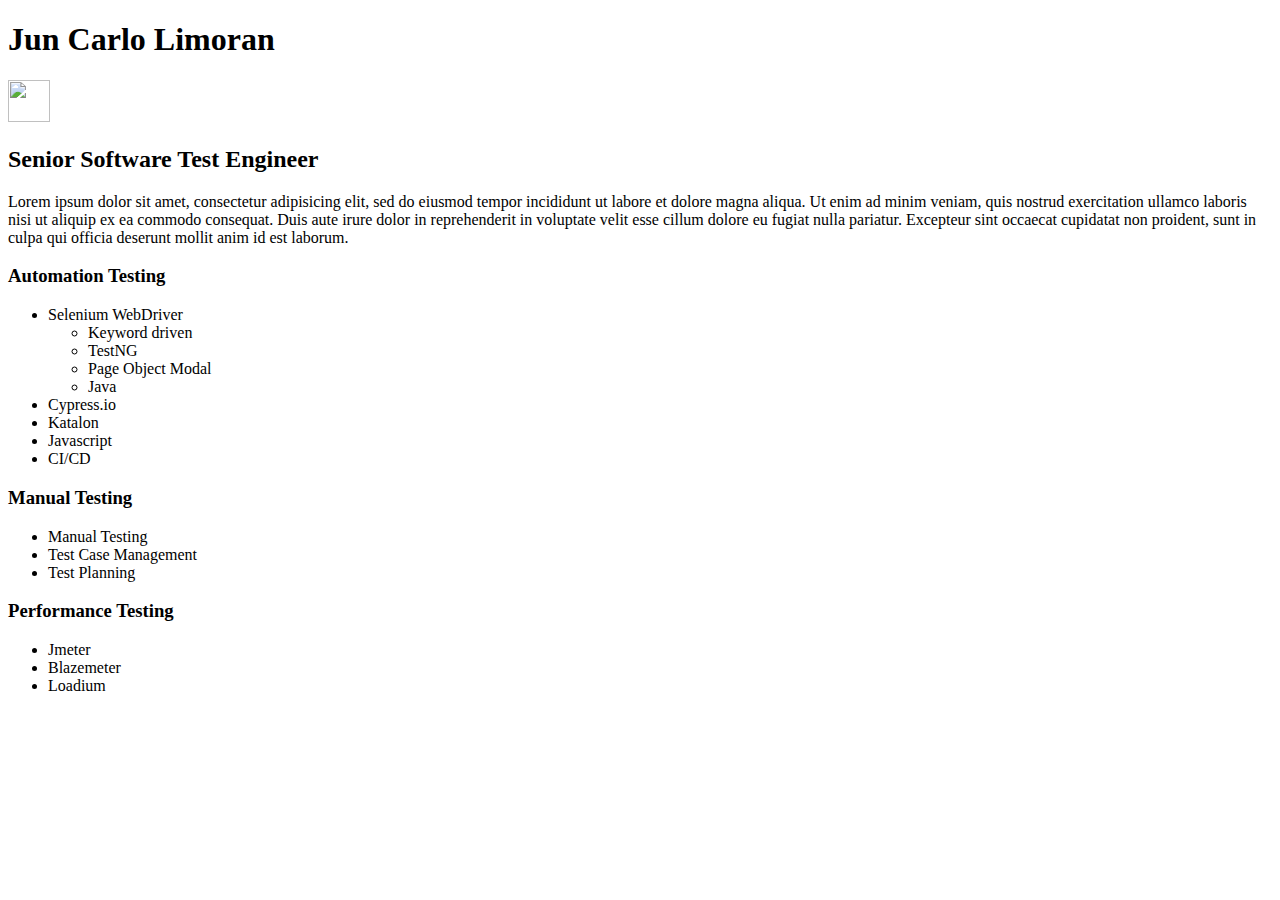
==== index.html @ 68477649 "test" ====
<!DOCTYPE html>
<html>
<head>
	<meta charset="utf-8">
	<meta name="viewport" content="width=device-width, initial-scale=1">
	<title></title>
</head>
<body>
	<h1>Jun Carlo Limoran</h1>
	<img src="https://github.com/jcarlolimoran/jun/blob/main/images/20230115_103148.jpg" width="42"	height="42">
	<h2>Senior Software Test Engineer</h2>
	<p>Lorem ipsum dolor sit amet, consectetur adipisicing elit, sed do eiusmod
	tempor incididunt ut labore et dolore magna aliqua. Ut enim ad minim veniam,
	quis nostrud exercitation ullamco laboris nisi ut aliquip ex ea commodo
	consequat. Duis aute irure dolor in reprehenderit in voluptate velit esse
	cillum dolore eu fugiat nulla pariatur. Excepteur sint occaecat cupidatat non
	proident, sunt in culpa qui officia deserunt mollit anim id est laborum.</p>
	<h3>Automation Testing</h3>
	<ul>
		<li>Selenium WebDriver</li>
			<ul> 
				<li>Keyword driven</li>
				<li>TestNG</li>
				<li>Page Object Modal</li>
				<li>Java</li>
			</ul>
		<li>Cypress.io</li>
		<li>Katalon</li>
		<li>Javascript</li>
		<li>CI/CD</li>

	</ul>
	<h3>Manual Testing</h3>
	<ul>
		<li>Manual Testing</li>
		<li>Test Case Management</li>
		<li>Test Planning</li>
	</ul>

	<h3>Performance Testing</h3>
	<ul>
		<li>Jmeter</li>
		<li>Blazemeter</li>
		<li>Loadium</li>

	</ul>

</body>
</html>
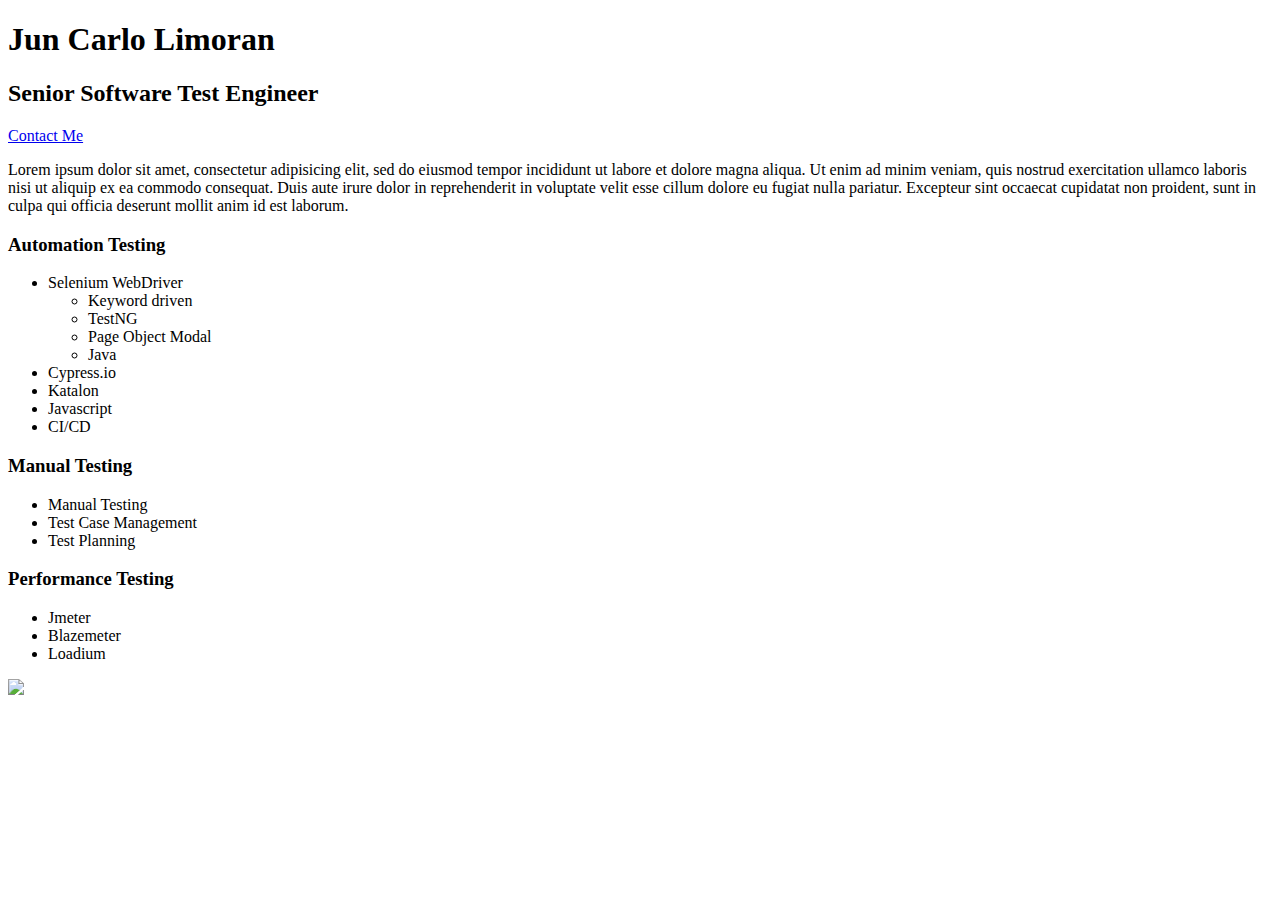
==== commit 0316ed2f: "test" ====
--- a/index.html
+++ b/index.html
@@ -3,12 +3,22 @@
 <head>
 	<meta charset="utf-8">
 	<meta name="viewport" content="width=device-width, initial-scale=1">
-	<title></title>
+	<style>
+		.img1 { 
+  			width: 10%; 
+  			height: 15%;
+			}
+	</style>
+	<title>Jun Carlo Limoran - Senior Software Test Engineer</title>
 </head>
 <body>
 	<h1>Jun Carlo Limoran</h1>
-	<img src="https://github.com/jcarlolimoran/jun/blob/main/images/20230115_103148.jpg" width="42"	height="42">
+
 	<h2>Senior Software Test Engineer</h2>
+	<a href="contact.html">
+		<p>Contact Me</p>
+	</a>	
+	
 	<p>Lorem ipsum dolor sit amet, consectetur adipisicing elit, sed do eiusmod
 	tempor incididunt ut labore et dolore magna aliqua. Ut enim ad minim veniam,
 	quis nostrud exercitation ullamco laboris nisi ut aliquip ex ea commodo
@@ -44,6 +54,9 @@
 		<li>Loadium</li>
 
 	</ul>
+	<footer>
+		<img src="https://jcarlolimoran.github.io/images/footer.png">
+	</footer>
 
 </body>
 </html>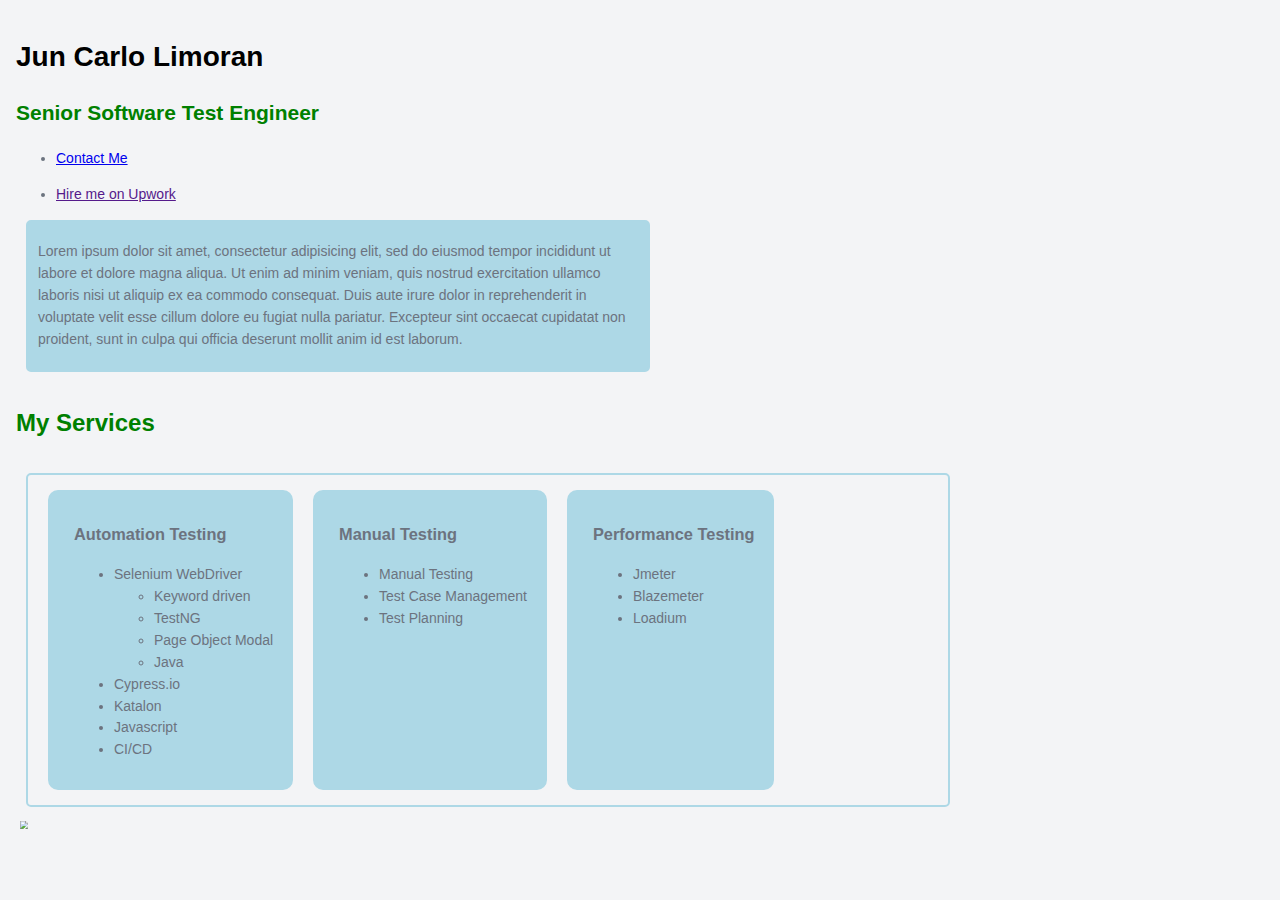
==== commit 53412595: "test" ====
--- a/index.html
+++ b/index.html
@@ -3,59 +3,103 @@
 <head>
 	<meta charset="utf-8">
 	<meta name="viewport" content="width=device-width, initial-scale=1">
-	<style>
-		.img1 { 
-  			width: 10%; 
-  			height: 15%;
-			}
-	</style>
+	
 	<title>Jun Carlo Limoran - Senior Software Test Engineer</title>
+	<link rel="stylesheet" type="text/css" href="style.css">
 </head>
 <body>
-	<h1>Jun Carlo Limoran</h1>
-
-	<h2>Senior Software Test Engineer</h2>
-	<a href="contact.html">
-		<p>Contact Me</p>
-	</a>	
+	<header>
+		<h1>Jun Carlo Limoran</h1>
+		<h2>Senior Software Test Engineer</h2>
+		<nav>
+			<ul>
+				<li><a href="contact.html">
+						<p>Contact Me</p>
+					</a>
+				</li>
+				<li> <a href=""> 
+						<p>Hire me on Upwork</p>
+				 	</a>
+				</li>
+			</ul>
+			
+	</nav>
+	</header>
 	
-	<p>Lorem ipsum dolor sit amet, consectetur adipisicing elit, sed do eiusmod
+	
+	<div class="main">
+		<div class="intro">
+			<p>Lorem ipsum dolor sit amet, consectetur adipisicing elit, sed do eiusmod
 	tempor incididunt ut labore et dolore magna aliqua. Ut enim ad minim veniam,
 	quis nostrud exercitation ullamco laboris nisi ut aliquip ex ea commodo
 	consequat. Duis aute irure dolor in reprehenderit in voluptate velit esse
 	cillum dolore eu fugiat nulla pariatur. Excepteur sint occaecat cupidatat non
 	proident, sunt in culpa qui officia deserunt mollit anim id est laborum.</p>
-	<h3>Automation Testing</h3>
-	<ul>
-		<li>Selenium WebDriver</li>
-			<ul> 
-				<li>Keyword driven</li>
-				<li>TestNG</li>
-				<li>Page Object Modal</li>
-				<li>Java</li>
+
+		</div>
+
+		<br>
+
+		<div class="servicestitle"> <strong> My Services </strong> </div><br>
+		
+		<div class="services">
+
+			
+
+				<div class="automation">
+				<h3>Automation Testing</h3>
+			<ul>
+				<li>Selenium WebDriver</li>
+					<ul> 
+						<li>Keyword driven</li>
+						<li>TestNG</li>
+						<li>Page Object Modal</li>
+						<li>Java</li>
+					</ul>
+				<li>Cypress.io</li>
+				<li>Katalon</li>
+				<li>Javascript</li>
+				<li>CI/CD</li>
+
 			</ul>
-		<li>Cypress.io</li>
-		<li>Katalon</li>
-		<li>Javascript</li>
-		<li>CI/CD</li>
 
-	</ul>
-	<h3>Manual Testing</h3>
-	<ul>
-		<li>Manual Testing</li>
-		<li>Test Case Management</li>
-		<li>Test Planning</li>
-	</ul>
+			</div>
 
-	<h3>Performance Testing</h3>
-	<ul>
-		<li>Jmeter</li>
-		<li>Blazemeter</li>
-		<li>Loadium</li>
+			<div class="manual">
+				<h3>Manual Testing</h3>
+				<ul>
+					<li>Manual Testing</li>
+					<li>Test Case Management</li>
+					<li>Test Planning</li>
+				</ul>
+			
+			</div>
 
-	</ul>
+			<div class="performance">
+				<h3>Performance Testing</h3>
+				<ul>
+					<li>Jmeter</li>
+					<li>Blazemeter</li>
+					<li>Loadium</li>
+
+				</ul>
+
+
+			</div>
+
+
+		 </div>
+		
+		
+
+	
+	
+
+	
+	</div>
+	
 	<footer>
-		<img src="https://jcarlolimoran.github.io/images/footer.png">
+		<img class="footerbanner" src="https://jcarlolimoran.github.io/images/footer.png">
 	</footer>
 
 </body>
--- a/style.css
+++ b/style.css
@@ -0,0 +1,82 @@
+h1 {
+	color: black;
+}
+
+h2{
+	color: green;
+}
+.footerbanner{
+	/*width: 20px;
+  	height: 20px;*/
+  	scale: 0.5;
+  	align-items: right;
+}
+
+.intro {
+	border-style: solid;
+	border: 2px solid lightblue;
+  	border-radius: 5px;
+  	font-family: sans-serif;
+  	font-size: 0.875rem;
+  	line-height: 1.57;
+  	font-weight: 400;
+  	margin: 0px;
+  	color: rgb(108, 115, 127);
+  	padding-top: 5px;
+  	padding-left: 10px;
+  	padding-right: 10px;
+  	padding-bottom: 5px;
+  	width: 600px;
+  	margin: 10px;
+  	background-color: lightblue;
+}
+
+.services {
+	display: flex;
+	border-style: solid;
+	border: 2px solid lightblue;
+  	border-radius: 5px;
+  	width: 900px;
+  	padding-top: 5px;
+  	padding-left: 10px;
+  	padding-right: 10px;
+  	padding-bottom: 5px;
+  	margin: 10px;
+  	align-items: stretch;
+  	background-color: rgb(243, 244, 246);
+
+}
+
+.services > div{
+	border-style: solid;
+	border: 10px solid lightblue;
+  	border-radius: 10px;
+  	padding-top: 5px;
+  	padding-left: 16px;
+  	padding-right: 10px;
+  	padding-bottom: 5px;
+  	align-items: center;
+  	background-color: lightblue;
+  	margin: 10px;
+}
+
+body {
+	font-family: sans-serif;
+  	font-size: 0.875rem;
+  	line-height: 1.57;
+  	font-weight: 400;
+  	margin: 0px;
+  	color: rgb(108, 115, 127);
+  	padding-top: 16px;
+  	padding-left: 16px;
+  	padding-right: 16px;
+  	padding-bottom: 16px;
+  	background-color: rgb(243, 244, 246);
+
+}
+
+.servicestitle {
+	font-size: 1.5rem;
+	color: green;
+
+}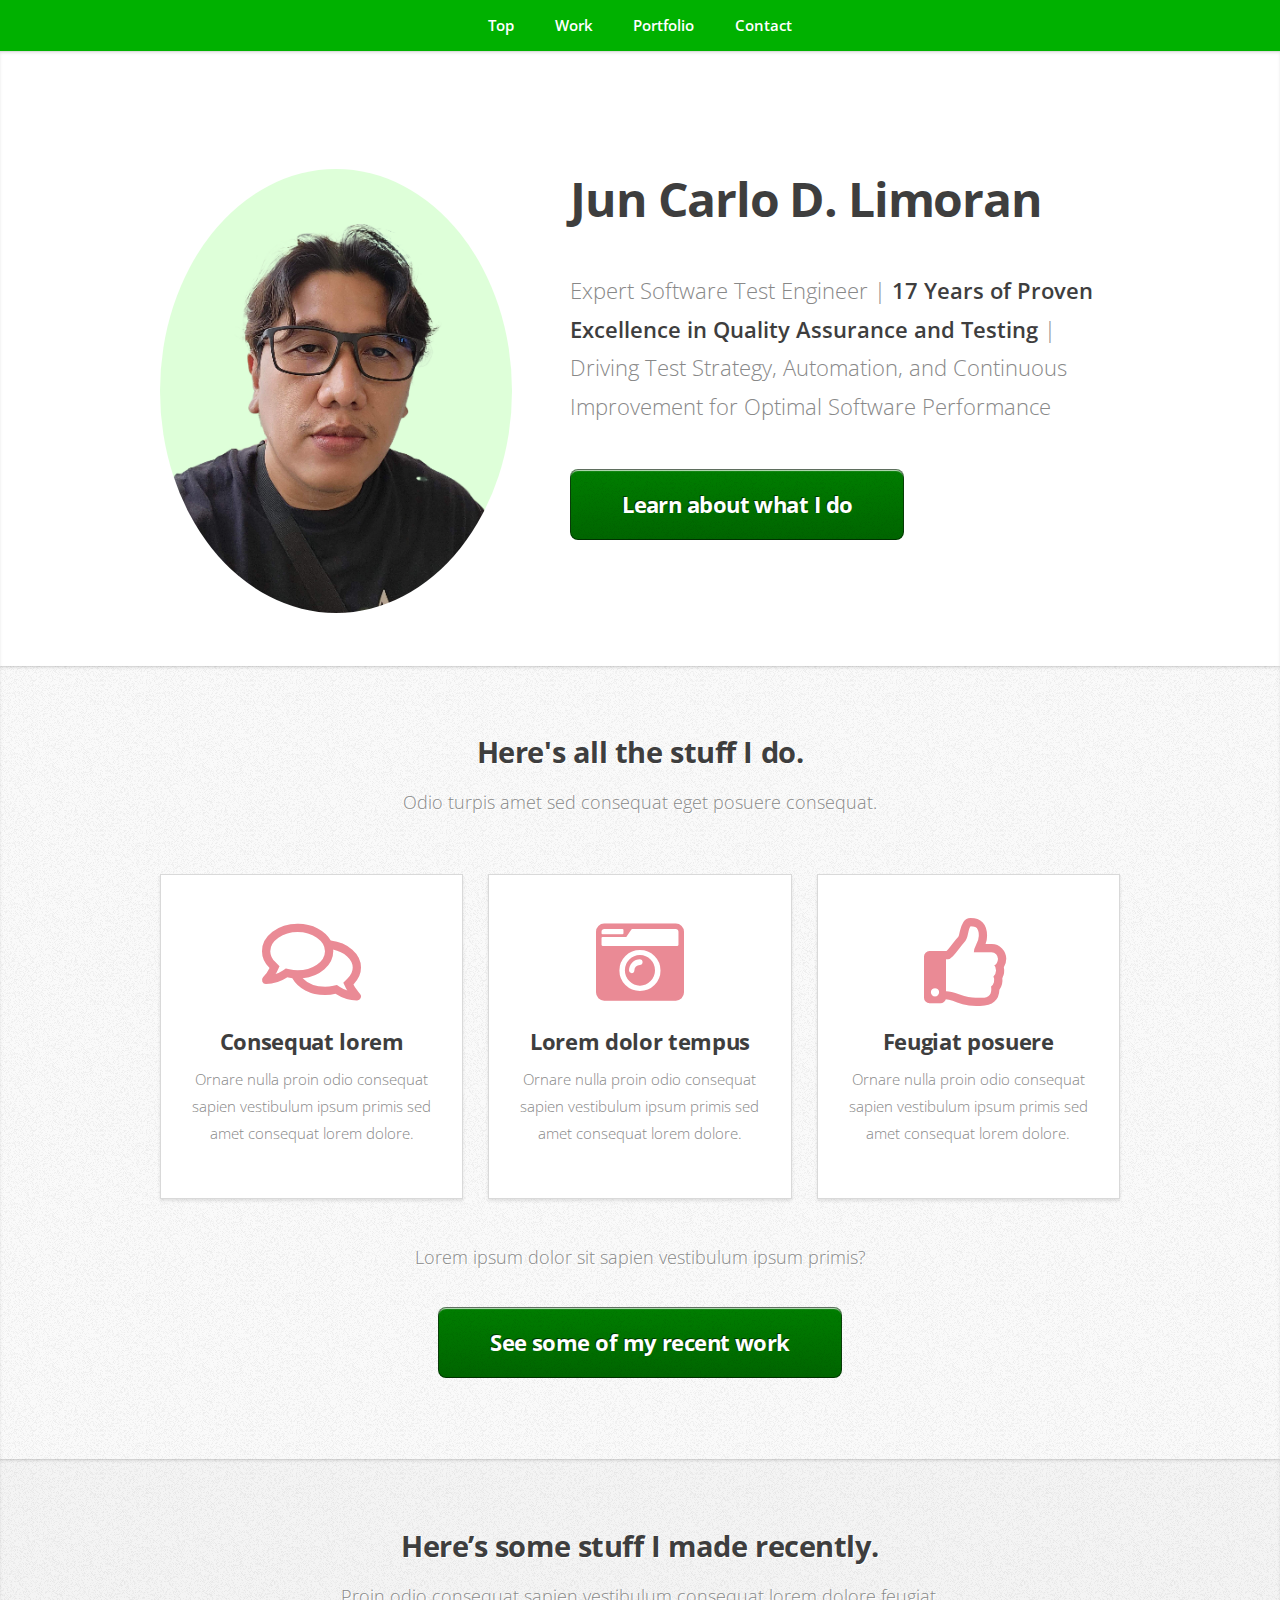
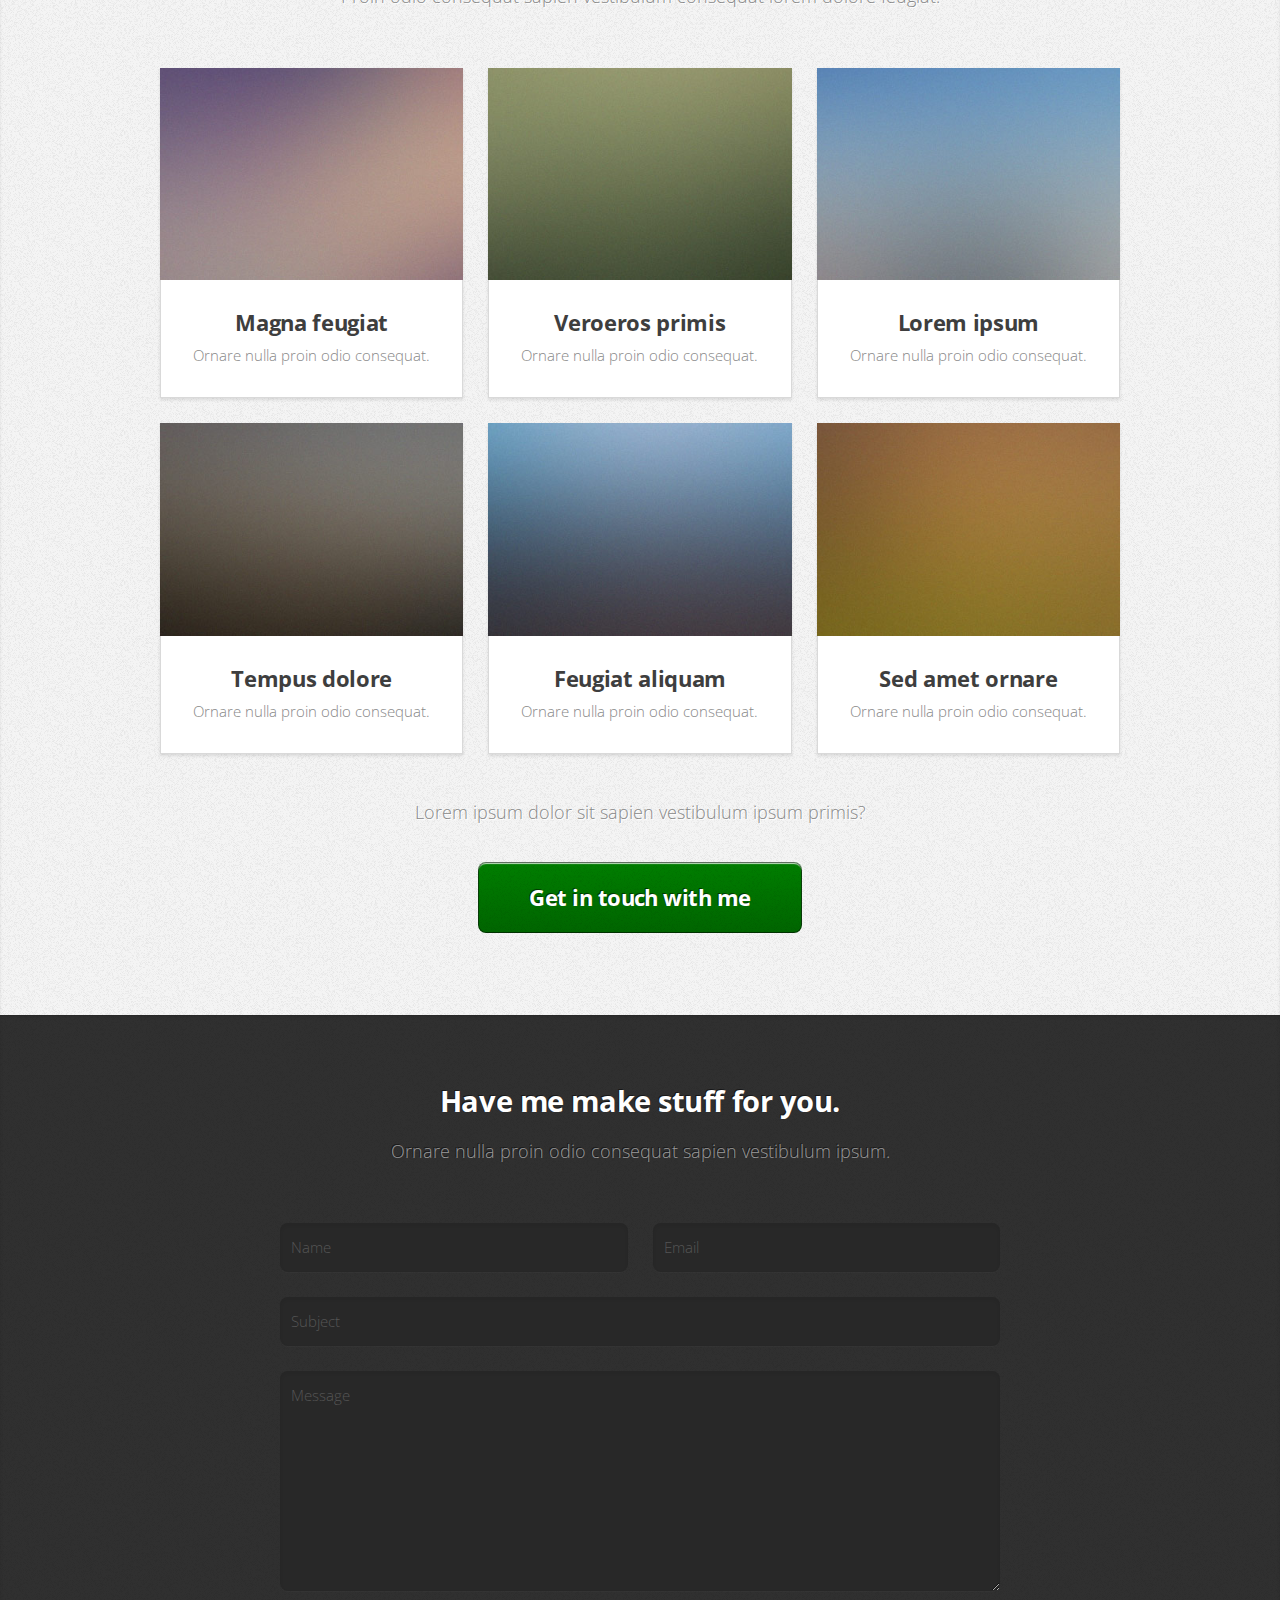
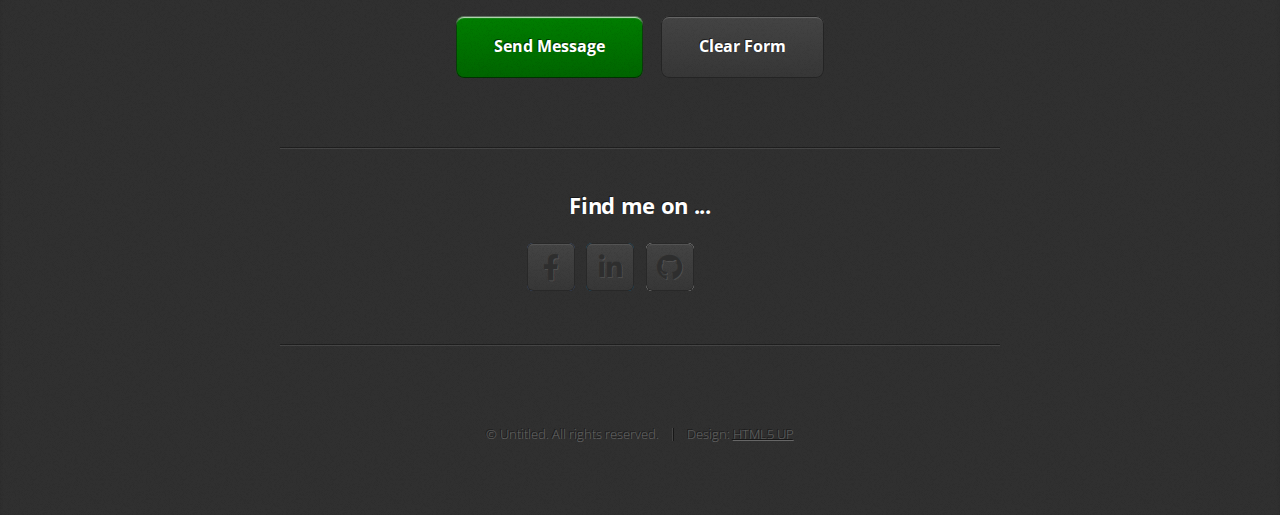
==== commit bbe1662f: "update" ====
--- a/index.html
+++ b/index.html
@@ -1,106 +1,211 @@
-<!DOCTYPE html>
-<html>
-<head>
-	<meta charset="utf-8">
-	<meta name="viewport" content="width=device-width, initial-scale=1">
-	
-	<title>Jun Carlo Limoran - Senior Software Test Engineer</title>
-	<link rel="stylesheet" type="text/css" href="style.css">
-</head>
-<body>
-	<header>
-		<h1>Jun Carlo Limoran</h1>
-		<h2>Senior Software Test Engineer</h2>
-		<nav>
-			<ul>
-				<li><a href="contact.html">
-						<p>Contact Me</p>
-					</a>
-				</li>
-				<li> <a href=""> 
-						<p>Hire me on Upwork</p>
-				 	</a>
-				</li>
-			</ul>
-			
-	</nav>
-	</header>
-	
-	
-	<div class="main">
-		<div class="intro">
-			<p>Lorem ipsum dolor sit amet, consectetur adipisicing elit, sed do eiusmod
-	tempor incididunt ut labore et dolore magna aliqua. Ut enim ad minim veniam,
-	quis nostrud exercitation ullamco laboris nisi ut aliquip ex ea commodo
-	consequat. Duis aute irure dolor in reprehenderit in voluptate velit esse
-	cillum dolore eu fugiat nulla pariatur. Excepteur sint occaecat cupidatat non
-	proident, sunt in culpa qui officia deserunt mollit anim id est laborum.</p>
-
-		</div>
-
-		<br>
-
-		<div class="servicestitle"> <strong> My Services </strong> </div><br>
-		
-		<div class="services">
-
-			
-
-				<div class="automation">
-				<h3>Automation Testing</h3>
-			<ul>
-				<li>Selenium WebDriver</li>
-					<ul> 
-						<li>Keyword driven</li>
-						<li>TestNG</li>
-						<li>Page Object Modal</li>
-						<li>Java</li>
-					</ul>
-				<li>Cypress.io</li>
-				<li>Katalon</li>
-				<li>Javascript</li>
-				<li>CI/CD</li>
-
-			</ul>
-
-			</div>
-
-			<div class="manual">
-				<h3>Manual Testing</h3>
-				<ul>
-					<li>Manual Testing</li>
-					<li>Test Case Management</li>
-					<li>Test Planning</li>
-				</ul>
-			
-			</div>
-
-			<div class="performance">
-				<h3>Performance Testing</h3>
-				<ul>
-					<li>Jmeter</li>
-					<li>Blazemeter</li>
-					<li>Loadium</li>
-
-				</ul>
-
-
-			</div>
-
-
-		 </div>
-		
-		
-
-	
-	
-
-	
-	</div>
-	
-	<footer>
-		<img class="footerbanner" src="https://jcarlolimoran.github.io/images/footer.png">
-	</footer>
-
-</body>
+<!DOCTYPE HTML>
+<!--
+	Miniport by HTML5 UP
+	html5up.net | @ajlkn
+	Free for personal and commercial use under the CCA 3.0 license (html5up.net/license)
+-->
+<html>
+	<head>
+		<title>Miniport by HTML5 UP</title>
+		<meta charset="utf-8" />
+		<meta name="viewport" content="width=device-width, initial-scale=1, user-scalable=no" />
+		<link rel="stylesheet" href="assets/css/main.css" />
+	</head>
+	<body class="is-preload">
+
+		<!-- Nav -->
+			<nav id="nav">
+				<ul class="container">
+					<li><a href="#top">Top</a></li>
+					<li><a href="#work">Work</a></li>
+					<li><a href="#portfolio">Portfolio</a></li>
+					<li><a href="#contact">Contact</a></li>
+				</ul>
+			</nav>
+
+		<!-- Home -->
+			<article id="top" class="wrapper style1">
+				<div class="container">
+					<div class="row">
+						<div class="col-4 col-5-large col-12-medium">
+							<span class="image fit"><img src="images/pic00.jpg" alt="" /></span>
+						</div>
+						<div class="col-8 col-7-large col-12-medium">
+							<header>
+								<h1><strong>Jun Carlo D. Limoran </strong></h1>
+							</header>
+							<p>Expert Software Test Engineer | <strong>17 Years of Proven Excellence in Quality Assurance and Testing</strong> | Driving Test Strategy, Automation, and Continuous Improvement for Optimal Software Performance</p>
+							<a href="#work" class="button large scrolly">Learn about what I do</a>
+						</div>
+					</div>
+				</div>
+			</article>
+
+		<!-- Work -->
+			<article id="work" class="wrapper style2">
+				<div class="container">
+					<header>
+						<h2>Here's all the stuff I do.</h2>
+						<p>Odio turpis amet sed consequat eget posuere consequat.</p>
+					</header>
+					<div class="row aln-center">
+						<div class="col-4 col-6-medium col-12-small">
+							<section class="box style1">
+								<span class="icon featured fa-comments"></span>
+								<h3>Consequat lorem</h3>
+								<p>Ornare nulla proin odio consequat sapien vestibulum ipsum primis sed amet consequat lorem dolore.</p>
+							</section>
+						</div>
+						<div class="col-4 col-6-medium col-12-small">
+							<section class="box style1">
+								<span class="icon solid featured fa-camera-retro"></span>
+								<h3>Lorem dolor tempus</h3>
+								<p>Ornare nulla proin odio consequat sapien vestibulum ipsum primis sed amet consequat lorem dolore.</p>
+							</section>
+						</div>
+						<div class="col-4 col-6-medium col-12-small">
+							<section class="box style1">
+								<span class="icon featured fa-thumbs-up"></span>
+								<h3>Feugiat posuere</h3>
+								<p>Ornare nulla proin odio consequat sapien vestibulum ipsum primis sed amet consequat lorem dolore.</p>
+							</section>
+						</div>
+					</div>
+					<footer>
+						<p>Lorem ipsum dolor sit sapien vestibulum ipsum primis?</p>
+						<a href="#portfolio" class="button large scrolly">See some of my recent work</a>
+					</footer>
+				</div>
+			</article>
+
+		<!-- Portfolio -->
+			<article id="portfolio" class="wrapper style3">
+				<div class="container">
+					<header>
+						<h2>Here’s some stuff I made recently.</h2>
+						<p>Proin odio consequat  sapien vestibulum consequat lorem dolore feugiat.</p>
+					</header>
+					<div class="row">
+						<div class="col-4 col-6-medium col-12-small">
+							<article class="box style2">
+								<a href="#" class="image featured"><img src="images/pic01.jpg" alt="" /></a>
+								<h3><a href="#">Magna feugiat</a></h3>
+								<p>Ornare nulla proin odio consequat.</p>
+							</article>
+						</div>
+						<div class="col-4 col-6-medium col-12-small">
+							<article class="box style2">
+								<a href="#" class="image featured"><img src="images/pic02.jpg" alt="" /></a>
+								<h3><a href="#">Veroeros primis</a></h3>
+								<p>Ornare nulla proin odio consequat.</p>
+							</article>
+						</div>
+						<div class="col-4 col-6-medium col-12-small">
+							<article class="box style2">
+								<a href="#" class="image featured"><img src="images/pic03.jpg" alt="" /></a>
+								<h3><a href="#">Lorem ipsum</a></h3>
+								<p>Ornare nulla proin odio consequat.</p>
+							</article>
+						</div>
+						<div class="col-4 col-6-medium col-12-small">
+							<article class="box style2">
+								<a href="#" class="image featured"><img src="images/pic04.jpg" alt="" /></a>
+								<h3><a href="#">Tempus dolore</a></h3>
+								<p>Ornare nulla proin odio consequat.</p>
+							</article>
+						</div>
+						<div class="col-4 col-6-medium col-12-small">
+							<article class="box style2">
+								<a href="#" class="image featured"><img src="images/pic05.jpg" alt="" /></a>
+								<h3><a href="#">Feugiat aliquam</a></h3>
+								<p>Ornare nulla proin odio consequat.</p>
+							</article>
+						</div>
+						<div class="col-4 col-6-medium col-12-small">
+							<article class="box style2">
+								<a href="#" class="image featured"><img src="images/pic06.jpg" alt="" /></a>
+								<h3><a href="#">Sed amet ornare</a></h3>
+								<p>Ornare nulla proin odio consequat.</p>
+							</article>
+						</div>
+					</div>
+					<footer>
+						<p>Lorem ipsum dolor sit sapien vestibulum ipsum primis?</p>
+						<a href="#contact" class="button large scrolly">Get in touch with me</a>
+					</footer>
+				</div>
+			</article>
+
+		<!-- Contact -->
+			<article id="contact" class="wrapper style4">
+				<div class="container medium">
+					<header>
+						<h2>Have me make stuff for you.</h2>
+						<p>Ornare nulla proin odio consequat sapien vestibulum ipsum.</p>
+					</header>
+					<div class="row">
+						<div class="col-12">
+							<form method="post" action="#">
+								<div class="row">
+									<div class="col-6 col-12-small">
+										<input type="text" name="name" id="name" placeholder="Name" />
+									</div>
+									<div class="col-6 col-12-small">
+										<input type="text" name="email" id="email" placeholder="Email" />
+									</div>
+									<div class="col-12">
+										<input type="text" name="subject" id="subject" placeholder="Subject" />
+									</div>
+									<div class="col-12">
+										<textarea name="message" id="message" placeholder="Message"></textarea>
+									</div>
+									<div class="col-12">
+										<ul class="actions">
+											<li><input type="submit" value="Send Message" /></li>
+											<li><input type="reset" value="Clear Form" class="alt" /></li>
+										</ul>
+									</div>
+								</div>
+							</form>
+						</div>
+						<div class="col-12">
+							<hr />
+							<h3>Find me on ...</h3>
+							<ul class="social">
+								<li><a href="#" class="icon brands fa-facebook-f"><span class="label">Facebook</span></a></li>
+								<li><a href="#" class="icon brands fa-linkedin-in"><span class="label">LinkedIn</span></a></li>
+								<li><a href="#" class="icon brands fa-github"><span class="label">Github</span></a></li>
+								<li><a href="#" class="icon brands fa-upwork"><span class="label">Upwork</span></a></li>
+								<!--
+								<li><a href="#" class="icon solid fa-rss"><span>RSS</span></a></li>
+								<li><a href="#" class="icon brands fa-instagram"><span>Instagram</span></a></li>
+								<li><a href="#" class="icon brands fa-foursquare"><span>Foursquare</span></a></li>
+								<li><a href="#" class="icon brands fa-skype"><span>Skype</span></a></li>
+								<li><a href="#" class="icon brands fa-soundcloud"><span>Soundcloud</span></a></li>
+								<li><a href="#" class="icon brands fa-youtube"><span>YouTube</span></a></li>
+								<li><a href="#" class="icon brands fa-blogger"><span>Blogger</span></a></li>
+								<li><a href="#" class="icon brands fa-flickr"><span>Flickr</span></a></li>
+								<li><a href="#" class="icon brands fa-vimeo"><span>Vimeo</span></a></li>
+								-->
+							</ul>
+							<hr />
+						</div>
+					</div>
+					<footer>
+						<ul id="copyright">
+							<li>&copy; Untitled. All rights reserved.</li><li>Design: <a href="http://html5up.net">HTML5 UP</a></li>
+						</ul>
+					</footer>
+				</div>
+			</article>
+
+		<!-- Scripts -->
+			<script src="assets/js/jquery.min.js"></script>
+			<script src="assets/js/jquery.scrolly.min.js"></script>
+			<script src="assets/js/browser.min.js"></script>
+			<script src="assets/js/breakpoints.min.js"></script>
+			<script src="assets/js/util.js"></script>
+			<script src="assets/js/main.js"></script>
+
+	</body>
 </html>--- a/assets/css/main.css
+++ b/assets/css/main.css
@@ -0,0 +1,2445 @@
+@import url("https://fonts.googleapis.com/css?family=Open+Sans:300,300italic,600,600italic,700");
+@import url("fontawesome-all.min.css");
+
+/*
+	Miniport by HTML5 UP
+	html5up.net | @ajlkn
+	Free for personal and commercial use under the CCA 3.0 license (html5up.net/license)
+*/
+
+html, body, div, span, applet, object,
+iframe, h1, h2, h3, h4, h5, h6, p, blockquote,
+pre, a, abbr, acronym, address, big, cite,
+code, del, dfn, em, img, ins, kbd, q, s, samp,
+small, strike, strong, sub, sup, tt, var, b,
+u, i, center, dl, dt, dd, ol, ul, li, fieldset,
+form, label, legend, table, caption, tbody,
+tfoot, thead, tr, th, td, article, aside,
+canvas, details, embed, figure, figcaption,
+footer, header, hgroup, menu, nav, output, ruby,
+section, summary, time, mark, audio, video {
+	margin: 0;
+	padding: 0;
+	border: 0;
+	font-size: 100%;
+	font: inherit;
+	vertical-align: baseline;}
+
+article, aside, details, figcaption, figure,
+footer, header, hgroup, menu, nav, section {
+	display: block;}
+
+body {
+	line-height: 1;
+}
+
+ol, ul {
+	list-style: none;
+}
+
+blockquote, q {
+	quotes: none;
+}
+
+	blockquote:before, blockquote:after, q:before, q:after {
+		content: '';
+		content: none;
+	}
+
+table {
+	border-collapse: collapse;
+	border-spacing: 0;
+}
+
+body {
+	-webkit-text-size-adjust: none;
+}
+
+mark {
+	background-color: transparent;
+	color: inherit;
+}
+
+input::-moz-focus-inner {
+	border: 0;
+	padding: 0;
+}
+
+input, select, textarea {
+	-moz-appearance: none;
+	-webkit-appearance: none;
+	-ms-appearance: none;
+	appearance: none;
+}
+
+/* Basic */
+
+	html {
+		box-sizing: border-box;
+	}
+
+	*, *:before, *:after {
+		box-sizing: inherit;
+	}
+
+	body {
+		padding-top: 3.5em;
+	}
+
+		body.is-preload *, body.is-preload *:before, body.is-preload *:after {
+			-moz-animation: none !important;
+			-webkit-animation: none !important;
+			-ms-animation: none !important;
+			animation: none !important;
+			-moz-transition: none !important;
+			-webkit-transition: none !important;
+			-ms-transition: none !important;
+			transition: none !important;
+		}
+
+	body, input, textarea, select {
+		font-family: 'Open Sans', sans-serif;
+		line-height: 1.85em;
+		color: #888;
+		font-weight: 300;
+		font-size: 13pt;
+	}
+
+	a {
+		-moz-transition: color .2s ease-in-out;
+		-webkit-transition: color .2s ease-in-out;
+		-ms-transition: color .2s ease-in-out;
+		transition: color .2s ease-in-out;
+		color: #43B3E0;
+		text-decoration: underline;
+	}
+
+		a:hover {
+			color: #43bff0 !important;
+		}
+
+		a img {
+			border: 0;
+		}
+
+	b, strong {
+		font-weight: 600;
+		color: #3e3e3e;
+	}
+
+	i, em {
+		font-style: italic;
+	}
+
+	sub {
+		position: relative;
+		top: 0.5em;
+		font-size: 0.8em;
+	}
+
+	sup {
+		position: relative;
+		top: -0.5em;
+		font-size: 0.8em;
+	}
+
+	blockquote {
+		border-left: solid 0.75em #eee;
+		padding: 1em 0 1em 1.5em;
+		font-style: italic;
+	}
+
+	h1, h2, h3, h4, h5, h6 {
+		color: #3e3e3e;
+		margin: 0 0 0.75em 0;
+	}
+
+	h1 a, h2 a, h3 a, h4 a, h5 a, h6 a {
+		text-decoration: none;
+		color: inherit;
+	}
+
+	h2, h3, h4, h5, h6 {
+		font-weight: 700;
+	}
+
+	h1 {
+		font-size: 3.25em;
+		letter-spacing: -0.025em;
+		font-weight: 300;
+	}
+
+		h1 strong {
+			font-weight: 700;
+		}
+
+	h2 {
+		font-size: 2em;
+		letter-spacing: -0.015em;
+	}
+
+	h3 {
+		font-size: 1.5em;
+		letter-spacing: -0.015em;
+	}
+
+	em, i {
+		font-style: italic;
+	}
+
+	br.clear {
+		clear: both;
+	}
+
+	hr {
+		border: 0;
+		border-top: solid 1px #444;
+		border-top-color: rgba(0, 0, 0, 0.35);
+		box-shadow: 0px 1px 0px 0px rgba(255, 255, 255, 0.1);
+		height: 1px;
+		margin: 3em 0;
+	}
+
+	p, ul, ol, dl, table {
+		margin-bottom: 2em;
+	}
+
+	header {
+		margin: 0 0 3em 0;
+	}
+
+		header > p {
+			font-size: 1.25em;
+			margin: 0;
+		}
+
+	footer {
+		margin: 3em 0 0 0;
+	}
+
+		footer > p {
+			font-size: 1.25em;
+		}
+
+/* Container */
+
+	.container {
+		margin: 0 auto;
+		max-width: calc(100% - 50px);
+		width: 1200px;
+	}
+
+		.container.medium {
+			width: 900px;
+		}
+
+		@media screen and (max-width: 1680px) {
+
+			.container {
+				width: 1200px;
+			}
+
+				.container.medium {
+					width: 900px;
+				}
+
+		}
+
+		@media screen and (max-width: 1280px) {
+
+			.container {
+				width: 960px;
+			}
+
+				.container.medium {
+					width: 720px;
+				}
+
+		}
+
+		@media screen and (max-width: 980px) {
+
+			.container {
+				width: 100%;
+			}
+
+				.container.medium {
+					width: 75%;
+				}
+
+		}
+
+		@media screen and (max-width: 736px) {
+
+			.container {
+				width: 100%;
+				max-width: calc(100% - 30px);
+			}
+
+				.container.medium {
+					width: 100%;
+				}
+
+		}
+
+/* Row */
+
+	.row {
+		display: flex;
+		flex-wrap: wrap;
+		box-sizing: border-box;
+		align-items: stretch;
+	}
+
+		.row > * {
+			box-sizing: border-box;
+		}
+
+		.row.gtr-uniform > * > :last-child {
+			margin-bottom: 0;
+		}
+
+		.row.aln-left {
+			justify-content: flex-start;
+		}
+
+		.row.aln-center {
+			justify-content: center;
+		}
+
+		.row.aln-right {
+			justify-content: flex-end;
+		}
+
+		.row.aln-top {
+			align-items: flex-start;
+		}
+
+		.row.aln-middle {
+			align-items: center;
+		}
+
+		.row.aln-bottom {
+			align-items: flex-end;
+		}
+
+		.row > .imp {
+			order: -1;
+		}
+
+		.row > .col-1 {
+			width: 8.33333%;
+		}
+
+		.row > .off-1 {
+			margin-left: 8.33333%;
+		}
+
+		.row > .col-2 {
+			width: 16.66667%;
+		}
+
+		.row > .off-2 {
+			margin-left: 16.66667%;
+		}
+
+		.row > .col-3 {
+			width: 25%;
+		}
+
+		.row > .off-3 {
+			margin-left: 25%;
+		}
+
+		.row > .col-4 {
+			width: 33.33333%;
+		}
+
+		.row > .off-4 {
+			margin-left: 33.33333%;
+		}
+
+		.row > .col-5 {
+			width: 41.66667%;
+		}
+
+		.row > .off-5 {
+			margin-left: 41.66667%;
+		}
+
+		.row > .col-6 {
+			width: 50%;
+		}
+
+		.row > .off-6 {
+			margin-left: 50%;
+		}
+
+		.row > .col-7 {
+			width: 58.33333%;
+		}
+
+		.row > .off-7 {
+			margin-left: 58.33333%;
+		}
+
+		.row > .col-8 {
+			width: 66.66667%;
+		}
+
+		.row > .off-8 {
+			margin-left: 66.66667%;
+		}
+
+		.row > .col-9 {
+			width: 75%;
+		}
+
+		.row > .off-9 {
+			margin-left: 75%;
+		}
+
+		.row > .col-10 {
+			width: 83.33333%;
+		}
+
+		.row > .off-10 {
+			margin-left: 83.33333%;
+		}
+
+		.row > .col-11 {
+			width: 91.66667%;
+		}
+
+		.row > .off-11 {
+			margin-left: 91.66667%;
+		}
+
+		.row > .col-12 {
+			width: 100%;
+		}
+
+		.row > .off-12 {
+			margin-left: 100%;
+		}
+
+		.row.gtr-0 {
+			margin-top: 0px;
+			margin-left: 0px;
+		}
+
+			.row.gtr-0 > * {
+				padding: 0px 0 0 0px;
+			}
+
+			.row.gtr-0.gtr-uniform {
+				margin-top: 0px;
+			}
+
+				.row.gtr-0.gtr-uniform > * {
+					padding-top: 0px;
+				}
+
+		.row.gtr-25 {
+			margin-top: -6.25px;
+			margin-left: -6.25px;
+		}
+
+			.row.gtr-25 > * {
+				padding: 6.25px 0 0 6.25px;
+			}
+
+			.row.gtr-25.gtr-uniform {
+				margin-top: -6.25px;
+			}
+
+				.row.gtr-25.gtr-uniform > * {
+					padding-top: 6.25px;
+				}
+
+		.row.gtr-50 {
+			margin-top: -12.5px;
+			margin-left: -12.5px;
+		}
+
+			.row.gtr-50 > * {
+				padding: 12.5px 0 0 12.5px;
+			}
+
+			.row.gtr-50.gtr-uniform {
+				margin-top: -12.5px;
+			}
+
+				.row.gtr-50.gtr-uniform > * {
+					padding-top: 12.5px;
+				}
+
+		.row {
+			margin-top: -25px;
+			margin-left: -25px;
+		}
+
+			.row > * {
+				padding: 25px 0 0 25px;
+			}
+
+			.row.gtr-uniform {
+				margin-top: -25px;
+			}
+
+				.row.gtr-uniform > * {
+					padding-top: 25px;
+				}
+
+		.row.gtr-150 {
+			margin-top: -37.5px;
+			margin-left: -37.5px;
+		}
+
+			.row.gtr-150 > * {
+				padding: 37.5px 0 0 37.5px;
+			}
+
+			.row.gtr-150.gtr-uniform {
+				margin-top: -37.5px;
+			}
+
+				.row.gtr-150.gtr-uniform > * {
+					padding-top: 37.5px;
+				}
+
+		.row.gtr-200 {
+			margin-top: -50px;
+			margin-left: -50px;
+		}
+
+			.row.gtr-200 > * {
+				padding: 50px 0 0 50px;
+			}
+
+			.row.gtr-200.gtr-uniform {
+				margin-top: -50px;
+			}
+
+				.row.gtr-200.gtr-uniform > * {
+					padding-top: 50px;
+				}
+
+		@media screen and (max-width: 1680px) {
+
+			.row {
+				display: flex;
+				flex-wrap: wrap;
+				box-sizing: border-box;
+				align-items: stretch;
+			}
+
+				.row > * {
+					box-sizing: border-box;
+				}
+
+				.row.gtr-uniform > * > :last-child {
+					margin-bottom: 0;
+				}
+
+				.row.aln-left {
+					justify-content: flex-start;
+				}
+
+				.row.aln-center {
+					justify-content: center;
+				}
+
+				.row.aln-right {
+					justify-content: flex-end;
+				}
+
+				.row.aln-top {
+					align-items: flex-start;
+				}
+
+				.row.aln-middle {
+					align-items: center;
+				}
+
+				.row.aln-bottom {
+					align-items: flex-end;
+				}
+
+				.row > .imp-xlarge {
+					order: -1;
+				}
+
+				.row > .col-1-xlarge {
+					width: 8.33333%;
+				}
+
+				.row > .off-1-xlarge {
+					margin-left: 8.33333%;
+				}
+
+				.row > .col-2-xlarge {
+					width: 16.66667%;
+				}
+
+				.row > .off-2-xlarge {
+					margin-left: 16.66667%;
+				}
+
+				.row > .col-3-xlarge {
+					width: 25%;
+				}
+
+				.row > .off-3-xlarge {
+					margin-left: 25%;
+				}
+
+				.row > .col-4-xlarge {
+					width: 33.33333%;
+				}
+
+				.row > .off-4-xlarge {
+					margin-left: 33.33333%;
+				}
+
+				.row > .col-5-xlarge {
+					width: 41.66667%;
+				}
+
+				.row > .off-5-xlarge {
+					margin-left: 41.66667%;
+				}
+
+				.row > .col-6-xlarge {
+					width: 50%;
+				}
+
+				.row > .off-6-xlarge {
+					margin-left: 50%;
+				}
+
+				.row > .col-7-xlarge {
+					width: 58.33333%;
+				}
+
+				.row > .off-7-xlarge {
+					margin-left: 58.33333%;
+				}
+
+				.row > .col-8-xlarge {
+					width: 66.66667%;
+				}
+
+				.row > .off-8-xlarge {
+					margin-left: 66.66667%;
+				}
+
+				.row > .col-9-xlarge {
+					width: 75%;
+				}
+
+				.row > .off-9-xlarge {
+					margin-left: 75%;
+				}
+
+				.row > .col-10-xlarge {
+					width: 83.33333%;
+				}
+
+				.row > .off-10-xlarge {
+					margin-left: 83.33333%;
+				}
+
+				.row > .col-11-xlarge {
+					width: 91.66667%;
+				}
+
+				.row > .off-11-xlarge {
+					margin-left: 91.66667%;
+				}
+
+				.row > .col-12-xlarge {
+					width: 100%;
+				}
+
+				.row > .off-12-xlarge {
+					margin-left: 100%;
+				}
+
+				.row.gtr-0 {
+					margin-top: 0px;
+					margin-left: 0px;
+				}
+
+					.row.gtr-0 > * {
+						padding: 0px 0 0 0px;
+					}
+
+					.row.gtr-0.gtr-uniform {
+						margin-top: 0px;
+					}
+
+						.row.gtr-0.gtr-uniform > * {
+							padding-top: 0px;
+						}
+
+				.row.gtr-25 {
+					margin-top: -6.25px;
+					margin-left: -6.25px;
+				}
+
+					.row.gtr-25 > * {
+						padding: 6.25px 0 0 6.25px;
+					}
+
+					.row.gtr-25.gtr-uniform {
+						margin-top: -6.25px;
+					}
+
+						.row.gtr-25.gtr-uniform > * {
+							padding-top: 6.25px;
+						}
+
+				.row.gtr-50 {
+					margin-top: -12.5px;
+					margin-left: -12.5px;
+				}
+
+					.row.gtr-50 > * {
+						padding: 12.5px 0 0 12.5px;
+					}
+
+					.row.gtr-50.gtr-uniform {
+						margin-top: -12.5px;
+					}
+
+						.row.gtr-50.gtr-uniform > * {
+							padding-top: 12.5px;
+						}
+
+				.row {
+					margin-top: -25px;
+					margin-left: -25px;
+				}
+
+					.row > * {
+						padding: 25px 0 0 25px;
+					}
+
+					.row.gtr-uniform {
+						margin-top: -25px;
+					}
+
+						.row.gtr-uniform > * {
+							padding-top: 25px;
+						}
+
+				.row.gtr-150 {
+					margin-top: -37.5px;
+					margin-left: -37.5px;
+				}
+
+					.row.gtr-150 > * {
+						padding: 37.5px 0 0 37.5px;
+					}
+
+					.row.gtr-150.gtr-uniform {
+						margin-top: -37.5px;
+					}
+
+						.row.gtr-150.gtr-uniform > * {
+							padding-top: 37.5px;
+						}
+
+				.row.gtr-200 {
+					margin-top: -50px;
+					margin-left: -50px;
+				}
+
+					.row.gtr-200 > * {
+						padding: 50px 0 0 50px;
+					}
+
+					.row.gtr-200.gtr-uniform {
+						margin-top: -50px;
+					}
+
+						.row.gtr-200.gtr-uniform > * {
+							padding-top: 50px;
+						}
+
+		}
+
+		@media screen and (max-width: 1280px) {
+
+			.row {
+				display: flex;
+				flex-wrap: wrap;
+				box-sizing: border-box;
+				align-items: stretch;
+			}
+
+				.row > * {
+					box-sizing: border-box;
+				}
+
+				.row.gtr-uniform > * > :last-child {
+					margin-bottom: 0;
+				}
+
+				.row.aln-left {
+					justify-content: flex-start;
+				}
+
+				.row.aln-center {
+					justify-content: center;
+				}
+
+				.row.aln-right {
+					justify-content: flex-end;
+				}
+
+				.row.aln-top {
+					align-items: flex-start;
+				}
+
+				.row.aln-middle {
+					align-items: center;
+				}
+
+				.row.aln-bottom {
+					align-items: flex-end;
+				}
+
+				.row > .imp-large {
+					order: -1;
+				}
+
+				.row > .col-1-large {
+					width: 8.33333%;
+				}
+
+				.row > .off-1-large {
+					margin-left: 8.33333%;
+				}
+
+				.row > .col-2-large {
+					width: 16.66667%;
+				}
+
+				.row > .off-2-large {
+					margin-left: 16.66667%;
+				}
+
+				.row > .col-3-large {
+					width: 25%;
+				}
+
+				.row > .off-3-large {
+					margin-left: 25%;
+				}
+
+				.row > .col-4-large {
+					width: 33.33333%;
+				}
+
+				.row > .off-4-large {
+					margin-left: 33.33333%;
+				}
+
+				.row > .col-5-large {
+					width: 41.66667%;
+				}
+
+				.row > .off-5-large {
+					margin-left: 41.66667%;
+				}
+
+				.row > .col-6-large {
+					width: 50%;
+				}
+
+				.row > .off-6-large {
+					margin-left: 50%;
+				}
+
+				.row > .col-7-large {
+					width: 58.33333%;
+				}
+
+				.row > .off-7-large {
+					margin-left: 58.33333%;
+				}
+
+				.row > .col-8-large {
+					width: 66.66667%;
+				}
+
+				.row > .off-8-large {
+					margin-left: 66.66667%;
+				}
+
+				.row > .col-9-large {
+					width: 75%;
+				}
+
+				.row > .off-9-large {
+					margin-left: 75%;
+				}
+
+				.row > .col-10-large {
+					width: 83.33333%;
+				}
+
+				.row > .off-10-large {
+					margin-left: 83.33333%;
+				}
+
+				.row > .col-11-large {
+					width: 91.66667%;
+				}
+
+				.row > .off-11-large {
+					margin-left: 91.66667%;
+				}
+
+				.row > .col-12-large {
+					width: 100%;
+				}
+
+				.row > .off-12-large {
+					margin-left: 100%;
+				}
+
+				.row.gtr-0 {
+					margin-top: 0px;
+					margin-left: 0px;
+				}
+
+					.row.gtr-0 > * {
+						padding: 0px 0 0 0px;
+					}
+
+					.row.gtr-0.gtr-uniform {
+						margin-top: 0px;
+					}
+
+						.row.gtr-0.gtr-uniform > * {
+							padding-top: 0px;
+						}
+
+				.row.gtr-25 {
+					margin-top: -6.25px;
+					margin-left: -6.25px;
+				}
+
+					.row.gtr-25 > * {
+						padding: 6.25px 0 0 6.25px;
+					}
+
+					.row.gtr-25.gtr-uniform {
+						margin-top: -6.25px;
+					}
+
+						.row.gtr-25.gtr-uniform > * {
+							padding-top: 6.25px;
+						}
+
+				.row.gtr-50 {
+					margin-top: -12.5px;
+					margin-left: -12.5px;
+				}
+
+					.row.gtr-50 > * {
+						padding: 12.5px 0 0 12.5px;
+					}
+
+					.row.gtr-50.gtr-uniform {
+						margin-top: -12.5px;
+					}
+
+						.row.gtr-50.gtr-uniform > * {
+							padding-top: 12.5px;
+						}
+
+				.row {
+					margin-top: -25px;
+					margin-left: -25px;
+				}
+
+					.row > * {
+						padding: 25px 0 0 25px;
+					}
+
+					.row.gtr-uniform {
+						margin-top: -25px;
+					}
+
+						.row.gtr-uniform > * {
+							padding-top: 25px;
+						}
+
+				.row.gtr-150 {
+					margin-top: -37.5px;
+					margin-left: -37.5px;
+				}
+
+					.row.gtr-150 > * {
+						padding: 37.5px 0 0 37.5px;
+					}
+
+					.row.gtr-150.gtr-uniform {
+						margin-top: -37.5px;
+					}
+
+						.row.gtr-150.gtr-uniform > * {
+							padding-top: 37.5px;
+						}
+
+				.row.gtr-200 {
+					margin-top: -50px;
+					margin-left: -50px;
+				}
+
+					.row.gtr-200 > * {
+						padding: 50px 0 0 50px;
+					}
+
+					.row.gtr-200.gtr-uniform {
+						margin-top: -50px;
+					}
+
+						.row.gtr-200.gtr-uniform > * {
+							padding-top: 50px;
+						}
+
+		}
+
+		@media screen and (max-width: 980px) {
+
+			.row {
+				display: flex;
+				flex-wrap: wrap;
+				box-sizing: border-box;
+				align-items: stretch;
+			}
+
+				.row > * {
+					box-sizing: border-box;
+				}
+
+				.row.gtr-uniform > * > :last-child {
+					margin-bottom: 0;
+				}
+
+				.row.aln-left {
+					justify-content: flex-start;
+				}
+
+				.row.aln-center {
+					justify-content: center;
+				}
+
+				.row.aln-right {
+					justify-content: flex-end;
+				}
+
+				.row.aln-top {
+					align-items: flex-start;
+				}
+
+				.row.aln-middle {
+					align-items: center;
+				}
+
+				.row.aln-bottom {
+					align-items: flex-end;
+				}
+
+				.row > .imp-medium {
+					order: -1;
+				}
+
+				.row > .col-1-medium {
+					width: 8.33333%;
+				}
+
+				.row > .off-1-medium {
+					margin-left: 8.33333%;
+				}
+
+				.row > .col-2-medium {
+					width: 16.66667%;
+				}
+
+				.row > .off-2-medium {
+					margin-left: 16.66667%;
+				}
+
+				.row > .col-3-medium {
+					width: 25%;
+				}
+
+				.row > .off-3-medium {
+					margin-left: 25%;
+				}
+
+				.row > .col-4-medium {
+					width: 33.33333%;
+				}
+
+				.row > .off-4-medium {
+					margin-left: 33.33333%;
+				}
+
+				.row > .col-5-medium {
+					width: 41.66667%;
+				}
+
+				.row > .off-5-medium {
+					margin-left: 41.66667%;
+				}
+
+				.row > .col-6-medium {
+					width: 50%;
+				}
+
+				.row > .off-6-medium {
+					margin-left: 50%;
+				}
+
+				.row > .col-7-medium {
+					width: 58.33333%;
+				}
+
+				.row > .off-7-medium {
+					margin-left: 58.33333%;
+				}
+
+				.row > .col-8-medium {
+					width: 66.66667%;
+				}
+
+				.row > .off-8-medium {
+					margin-left: 66.66667%;
+				}
+
+				.row > .col-9-medium {
+					width: 75%;
+				}
+
+				.row > .off-9-medium {
+					margin-left: 75%;
+				}
+
+				.row > .col-10-medium {
+					width: 83.33333%;
+				}
+
+				.row > .off-10-medium {
+					margin-left: 83.33333%;
+				}
+
+				.row > .col-11-medium {
+					width: 91.66667%;
+				}
+
+				.row > .off-11-medium {
+					margin-left: 91.66667%;
+				}
+
+				.row > .col-12-medium {
+					width: 100%;
+				}
+
+				.row > .off-12-medium {
+					margin-left: 100%;
+				}
+
+				.row.gtr-0 {
+					margin-top: 0px;
+					margin-left: 0px;
+				}
+
+					.row.gtr-0 > * {
+						padding: 0px 0 0 0px;
+					}
+
+					.row.gtr-0.gtr-uniform {
+						margin-top: 0px;
+					}
+
+						.row.gtr-0.gtr-uniform > * {
+							padding-top: 0px;
+						}
+
+				.row.gtr-25 {
+					margin-top: -6.25px;
+					margin-left: -6.25px;
+				}
+
+					.row.gtr-25 > * {
+						padding: 6.25px 0 0 6.25px;
+					}
+
+					.row.gtr-25.gtr-uniform {
+						margin-top: -6.25px;
+					}
+
+						.row.gtr-25.gtr-uniform > * {
+							padding-top: 6.25px;
+						}
+
+				.row.gtr-50 {
+					margin-top: -12.5px;
+					margin-left: -12.5px;
+				}
+
+					.row.gtr-50 > * {
+						padding: 12.5px 0 0 12.5px;
+					}
+
+					.row.gtr-50.gtr-uniform {
+						margin-top: -12.5px;
+					}
+
+						.row.gtr-50.gtr-uniform > * {
+							padding-top: 12.5px;
+						}
+
+				.row {
+					margin-top: -25px;
+					margin-left: -25px;
+				}
+
+					.row > * {
+						padding: 25px 0 0 25px;
+					}
+
+					.row.gtr-uniform {
+						margin-top: -25px;
+					}
+
+						.row.gtr-uniform > * {
+							padding-top: 25px;
+						}
+
+				.row.gtr-150 {
+					margin-top: -37.5px;
+					margin-left: -37.5px;
+				}
+
+					.row.gtr-150 > * {
+						padding: 37.5px 0 0 37.5px;
+					}
+
+					.row.gtr-150.gtr-uniform {
+						margin-top: -37.5px;
+					}
+
+						.row.gtr-150.gtr-uniform > * {
+							padding-top: 37.5px;
+						}
+
+				.row.gtr-200 {
+					margin-top: -50px;
+					margin-left: -50px;
+				}
+
+					.row.gtr-200 > * {
+						padding: 50px 0 0 50px;
+					}
+
+					.row.gtr-200.gtr-uniform {
+						margin-top: -50px;
+					}
+
+						.row.gtr-200.gtr-uniform > * {
+							padding-top: 50px;
+						}
+
+		}
+
+		@media screen and (max-width: 736px) {
+
+			.row {
+				display: flex;
+				flex-wrap: wrap;
+				box-sizing: border-box;
+				align-items: stretch;
+			}
+
+				.row > * {
+					box-sizing: border-box;
+				}
+
+				.row.gtr-uniform > * > :last-child {
+					margin-bottom: 0;
+				}
+
+				.row.aln-left {
+					justify-content: flex-start;
+				}
+
+				.row.aln-center {
+					justify-content: center;
+				}
+
+				.row.aln-right {
+					justify-content: flex-end;
+				}
+
+				.row.aln-top {
+					align-items: flex-start;
+				}
+
+				.row.aln-middle {
+					align-items: center;
+				}
+
+				.row.aln-bottom {
+					align-items: flex-end;
+				}
+
+				.row > .imp-small {
+					order: -1;
+				}
+
+				.row > .col-1-small {
+					width: 8.33333%;
+				}
+
+				.row > .off-1-small {
+					margin-left: 8.33333%;
+				}
+
+				.row > .col-2-small {
+					width: 16.66667%;
+				}
+
+				.row > .off-2-small {
+					margin-left: 16.66667%;
+				}
+
+				.row > .col-3-small {
+					width: 25%;
+				}
+
+				.row > .off-3-small {
+					margin-left: 25%;
+				}
+
+				.row > .col-4-small {
+					width: 33.33333%;
+				}
+
+				.row > .off-4-small {
+					margin-left: 33.33333%;
+				}
+
+				.row > .col-5-small {
+					width: 41.66667%;
+				}
+
+				.row > .off-5-small {
+					margin-left: 41.66667%;
+				}
+
+				.row > .col-6-small {
+					width: 50%;
+				}
+
+				.row > .off-6-small {
+					margin-left: 50%;
+				}
+
+				.row > .col-7-small {
+					width: 58.33333%;
+				}
+
+				.row > .off-7-small {
+					margin-left: 58.33333%;
+				}
+
+				.row > .col-8-small {
+					width: 66.66667%;
+				}
+
+				.row > .off-8-small {
+					margin-left: 66.66667%;
+				}
+
+				.row > .col-9-small {
+					width: 75%;
+				}
+
+				.row > .off-9-small {
+					margin-left: 75%;
+				}
+
+				.row > .col-10-small {
+					width: 83.33333%;
+				}
+
+				.row > .off-10-small {
+					margin-left: 83.33333%;
+				}
+
+				.row > .col-11-small {
+					width: 91.66667%;
+				}
+
+				.row > .off-11-small {
+					margin-left: 91.66667%;
+				}
+
+				.row > .col-12-small {
+					width: 100%;
+				}
+
+				.row > .off-12-small {
+					margin-left: 100%;
+				}
+
+				.row.gtr-0 {
+					margin-top: 0px;
+					margin-left: 0px;
+				}
+
+					.row.gtr-0 > * {
+						padding: 0px 0 0 0px;
+					}
+
+					.row.gtr-0.gtr-uniform {
+						margin-top: 0px;
+					}
+
+						.row.gtr-0.gtr-uniform > * {
+							padding-top: 0px;
+						}
+
+				.row.gtr-25 {
+					margin-top: -3.75px;
+					margin-left: -3.75px;
+				}
+
+					.row.gtr-25 > * {
+						padding: 3.75px 0 0 3.75px;
+					}
+
+					.row.gtr-25.gtr-uniform {
+						margin-top: -3.75px;
+					}
+
+						.row.gtr-25.gtr-uniform > * {
+							padding-top: 3.75px;
+						}
+
+				.row.gtr-50 {
+					margin-top: -7.5px;
+					margin-left: -7.5px;
+				}
+
+					.row.gtr-50 > * {
+						padding: 7.5px 0 0 7.5px;
+					}
+
+					.row.gtr-50.gtr-uniform {
+						margin-top: -7.5px;
+					}
+
+						.row.gtr-50.gtr-uniform > * {
+							padding-top: 7.5px;
+						}
+
+				.row {
+					margin-top: -15px;
+					margin-left: -15px;
+				}
+
+					.row > * {
+						padding: 15px 0 0 15px;
+					}
+
+					.row.gtr-uniform {
+						margin-top: -15px;
+					}
+
+						.row.gtr-uniform > * {
+							padding-top: 15px;
+						}
+
+				.row.gtr-150 {
+					margin-top: -22.5px;
+					margin-left: -22.5px;
+				}
+
+					.row.gtr-150 > * {
+						padding: 22.5px 0 0 22.5px;
+					}
+
+					.row.gtr-150.gtr-uniform {
+						margin-top: -22.5px;
+					}
+
+						.row.gtr-150.gtr-uniform > * {
+							padding-top: 22.5px;
+						}
+
+				.row.gtr-200 {
+					margin-top: -30px;
+					margin-left: -30px;
+				}
+
+					.row.gtr-200 > * {
+						padding: 30px 0 0 30px;
+					}
+
+					.row.gtr-200.gtr-uniform {
+						margin-top: -30px;
+					}
+
+						.row.gtr-200.gtr-uniform > * {
+							padding-top: 30px;
+						}
+
+		}
+
+/* Form */
+
+	form label {
+		color: #3e3e3e;
+		font-weight: 700;
+		display: block;
+		margin: 0 0 0.5em 0;
+	}
+
+	form input[type=text],
+	form input[type=email],
+	form input[type=password],
+	form select,
+	form textarea {
+		-moz-transition: background .2s ease-in-out, box-shadow .2s ease-in-out;
+		-webkit-transition: background .2s ease-in-out, box-shadow .2s ease-in-out;
+		-ms-transition: background .2s ease-in-out, box-shadow .2s ease-in-out;
+		transition: background .2s ease-in-out, box-shadow .2s ease-in-out;
+		-webkit-appearance: none;
+		display: block;
+		border: 0;
+		padding: 0.75em;
+		font-size: 1em;
+		border-radius: 8px;
+		border: solid 1px #ddd;
+		background: #fff;
+		color: #bbb;
+		box-shadow: inset 0px 2px 3px 1px rgba(0, 0, 0, 0.05), 0px 1px 0px 0px rgba(255, 255, 255, 0.025);
+		width: 100%;
+	}
+
+		form input[type=text]:focus,
+		form input[type=email]:focus,
+		form input[type=password]:focus,
+		form select:focus,
+		form textarea:focus {
+			background: #fafafa;
+			box-shadow: inset 0px 2px 5px 0px rgba(0, 0, 0, 0.05), 0px 1px 0px 0px rgba(255, 255, 255, 0.025), inset 0px 0px 2px 1px #43bff0;
+		}
+
+	form textarea {
+		height: 15em;
+	}
+
+	form .actions:last-child {
+		margin-bottom: 0;
+	}
+
+	form ::-webkit-input-placeholder {
+		color: #555 !important;
+	}
+
+	form :-moz-placeholder {
+		color: #555 !important;
+	}
+
+	form ::-moz-placeholder {
+		color: #555 !important;
+	}
+
+	form :-ms-input-placeholder {
+		color: #555 !important;
+	}
+
+	form ::-moz-focus-inner {
+		border: 0;
+	}
+
+/* Tables */
+
+	table {
+		width: 100%;
+	}
+
+		table.default {
+			width: 100%;
+		}
+
+			table.default tr {
+				border-top: solid 1px #eee;
+			}
+
+				table.default tr:first-child {
+					border-top: 0;
+				}
+
+			table.default td {
+				padding: 0.5em 1em 0.5em 1em;
+			}
+
+			table.default th {
+				text-align: left;
+				padding: 0.5em 1em 0.5em 1em;
+				font-weight: 600;
+				margin: 0 0 1em 0;
+			}
+
+			table.default thead {
+				background: #4f4f4f;
+				color: #fff;
+			}
+
+/* Section/Article */
+
+	section, article {
+		margin-bottom: 3em;
+	}
+
+	section > :last-child,
+	article > :last-child,
+	section:last-child,
+	article:last-child {
+		margin-bottom: 0;
+	}
+
+/* Image */
+
+	.image {
+		display: inline-block;
+		position: relative;
+	}
+
+		.image img {
+			display: block;
+			width: 100%;
+		}
+
+		.image.fit {
+			display: block;
+			width: 100%;
+		}
+
+		.image.featured {
+			display: block;
+			width: 100%;
+			margin: 0 0 2em 0;
+		}
+
+		.image.left {
+			float: left;
+			margin: 0 2em 2em 0;
+		}
+
+		.image.centered {
+			display: block;
+			margin: 0 0 2em 0;
+		}
+
+			.image.centered img {
+				margin: 0 auto;
+				width: auto;
+			}
+
+/* Button */
+
+	input[type="button"],
+	input[type="submit"],
+	input[type="reset"],
+	button,
+	.button {
+		background-image: url("images/bg.png"), -moz-linear-gradient(top, rgba(0, 0, 0, 0), rgba(0, 0, 0, 0.2));
+		background-image: url("images/bg.png"), -webkit-linear-gradient(top, rgba(0, 0, 0, 0), rgba(0, 0, 0, 0.2));
+		background-image: url("images/bg.png"), -ms-linear-gradient(top, rgba(0, 0, 0, 0), rgba(0, 0, 0, 0.2));
+		background-image: url("images/bg.png"), linear-gradient(top, rgba(0, 0, 0, 0), rgba(0, 0, 0, 0.2));
+		-moz-transition: background-color .2s ease-in-out;
+		-webkit-transition: background-color .2s ease-in-out;
+		-ms-transition: background-color .2s ease-in-out;
+		transition: background-color .2s ease-in-out;
+		-webkit-appearance: none;
+		position: relative;
+		display: inline-block;
+		color: #fff !important;
+		text-decoration: none;
+		font-weight: 700;
+		border: 0;
+		outline: 0;
+		cursor: pointer;
+		border-radius: 8px;
+		text-shadow: -1px -1px 0.5px rgba(0, 0, 0, 0.5);
+		overflow: hidden;
+		box-shadow: inset 0px 0px 0px 1px rgba(0, 0, 0, 0.5), inset 0px 2px 1px 0px rgba(255, 255, 255, 0.75);
+		background-color: #007e00;
+		padding: 1em 2.35em 1em 2.35em;
+		font-size: 1.1em;
+		max-width: 24em;
+	}
+
+		input[type="button"]:hover,
+		input[type="submit"]:hover,
+		input[type="reset"]:hover,
+		button:hover,
+		.button:hover {
+			background-color: #43bff0;
+			color: #fff !important;
+		}
+
+		input[type="button"]:active,
+		input[type="submit"]:active,
+		input[type="reset"]:active,
+		button:active,
+		.button:active {
+			background-color: #3BA8D3;
+			top: 1px;
+		}
+
+		input[type="button"].large,
+		input[type="submit"].large,
+		input[type="reset"].large,
+		button.large,
+		.button.large {
+			font-size: 1.5em;
+			letter-spacing: -0.025em;
+		}
+
+		input[type="button"].alt,
+		input[type="submit"].alt,
+		input[type="reset"].alt,
+		button.alt,
+		.button.alt {
+			background-color: #444;
+			box-shadow: inset 0px 0px 0px 1px #242424, inset 0px 2px 1px 0px rgba(255, 255, 255, 0.2);
+		}
+
+			input[type="button"].alt:hover,
+			input[type="submit"].alt:hover,
+			input[type="reset"].alt:hover,
+			button.alt:hover,
+			.button.alt:hover {
+				background-color: #4f4f4f;
+				color: #fff !important;
+			}
+
+			input[type="button"].alt:active,
+			input[type="submit"].alt:active,
+			input[type="reset"].alt:active,
+			button.alt:active,
+			.button.alt:active {
+				background-color: #3f3f3f;
+			}
+
+/* List */
+
+	ul {
+		list-style: disc;
+		padding-left: 1em;
+	}
+
+		ul li {
+			padding-left: 0.5em;
+		}
+
+	ol {
+		list-style: decimal;
+		padding-left: 1.25em;
+	}
+
+		ol li {
+			padding-left: 0.25em;
+		}
+
+/* Social */
+
+	ul.social {
+		cursor: default;
+		margin: 0;
+		list-style: none;
+		padding-left: 0;
+	}
+
+		ul.social li {
+			position: relative;
+			display: inline-block;
+			margin: 0.25em;
+			top: 0;
+			padding-left: 0;
+		}
+
+			ul.social li a {
+				-moz-transition: top .2s ease-in-out;
+				-webkit-transition: top .2s ease-in-out;
+				-ms-transition: top .2s ease-in-out;
+				transition: top .2s ease-in-out;
+				display: block;
+				width: 48px;
+				height: 48px;
+				border-radius: 6px;
+				top: 0;
+				position: relative;
+			}
+
+				ul.social li a:before {
+					background-image: url("images/bg.png"), -moz-linear-gradient(top, rgba(0, 0, 0, 0), rgba(0, 0, 0, 0.2));
+					background-image: url("images/bg.png"), -webkit-linear-gradient(top, rgba(0, 0, 0, 0), rgba(0, 0, 0, 0.2));
+					background-image: url("images/bg.png"), -ms-linear-gradient(top, rgba(0, 0, 0, 0), rgba(0, 0, 0, 0.2));
+					background-image: url("images/bg.png"), linear-gradient(top, rgba(0, 0, 0, 0), rgba(0, 0, 0, 0.2));
+					-moz-transition: background-color .2s ease-in-out;
+					-webkit-transition: background-color .2s ease-in-out;
+					-ms-transition: background-color .2s ease-in-out;
+					transition: background-color .2s ease-in-out;
+					background-color: #444;
+					border-radius: 6px;
+					box-shadow: inset 0px 0px 0px 1px #282828, inset 0px 2px 1px 0px rgba(255, 255, 255, 0.1);
+					color: #2E2E2E !important;
+					display: block;
+					font-size: 26px;
+					height: 48px;
+					line-height: 48px;
+					text-align: center;
+					outline: 0;
+					overflow: hidden;
+					text-shadow: 1px 1px 0px rgba(255, 255, 255, 0.1);
+					width: 48px;
+				}
+
+				ul.social li a.fa-twitter {
+					background-color: #2DAAE4;
+				}
+
+				ul.social li a.fa-facebook-f {
+					background-color: #3C5A98;
+				}
+
+				ul.social li a.fa-dribbble {
+					background-color: #C4376B;
+				}
+
+				ul.social li a.fa-linkedin-in {
+					background-color: #006599;
+				}
+
+				ul.social li a.fa-tumblr {
+					background-color: #51718A;
+				}
+
+				ul.social li a.fa-google-plus {
+					background-color: #DA2713;
+				}
+
+				ul.social li a.fa-github {
+					background-color: #FAFAFA;
+				}
+
+				ul.social li a.fa-rss {
+					background-color: #F2600B;
+				}
+
+				ul.social li a.fa-instagram {
+					background-color: #E0D7C8;
+				}
+
+				ul.social li a.fa-foursquare {
+					background-color: #39A3D4;
+				}
+
+				ul.social li a.fa-skype {
+					background-color: #10BEF1;
+				}
+
+				ul.social li a.fa-soundcloud {
+					background-color: #FE5419;
+				}
+
+				ul.social li a.fa-youtube {
+					background-color: #BF2E25;
+				}
+
+				ul.social li a.fa-blogger {
+					background-color: #FF6501;
+				}
+
+				ul.social li a.fa-flickr {
+					background-color: #0062DB;
+				}
+
+				ul.social li a.fa-vimeo {
+					background-color: #4C8AB0;
+				}
+
+				ul.social li a:hover {
+					top: -5px;
+				}
+
+					ul.social li a:hover:before {
+						background-color: transparent;
+					}
+
+/* Actions */
+
+	ul.actions {
+		list-style: none;
+		padding-left: 0;
+	}
+
+		ul.actions li {
+			display: inline-block;
+			margin: 0 0 0 1em;
+			padding-left: 0;
+		}
+
+			ul.actions li:first-child {
+				margin-left: 0;
+			}
+
+/* Box */
+
+	.box {
+		background: #fff;
+		box-shadow: inset 0px 0px 0px 1px rgba(0, 0, 0, 0.15), 0px 2px 3px 0px rgba(0, 0, 0, 0.1);
+		text-align: center;
+		padding: 2em;
+	}
+
+		.box.style1 {
+			padding: 3em 2em 3.5em 2em;
+		}
+
+			.box.style1 h3 {
+				margin-bottom: 0.5em;
+			}
+
+		.box.style2 h3 {
+			margin-bottom: 0.25em;
+		}
+
+		.box.style2 .image {
+			position: relative;
+			left: 2em;
+			top: 2em;
+			margin: -4em 0 4em -4em;
+			width: auto;
+		}
+
+/* Icons */
+
+	.icon {
+		text-decoration: none;
+		text-decoration: none;
+	}
+
+		.icon:before {
+			-moz-osx-font-smoothing: grayscale;
+			-webkit-font-smoothing: antialiased;
+			display: inline-block;
+			font-style: normal;
+			font-variant: normal;
+			text-rendering: auto;
+			line-height: 1;
+			text-transform: none !important;
+			font-family: 'Font Awesome 5 Free';
+			font-weight: 400;
+		}
+
+		.icon:before {
+			font-size: 1.25em;
+		}
+
+		.icon > .label {
+			display: none;
+		}
+
+		.icon.solid:before {
+			font-weight: 900;
+		}
+
+		.icon.brands:before {
+			font-family: 'Font Awesome 5 Brands';
+		}
+
+		.icon.featured {
+			color: #EA8A95;
+			display: block;
+			margin: 0 0 1.5em 0;
+			cursor: default;
+		}
+
+			.icon.featured:before {
+				font-size: 6em;
+			}
+
+/* Wrappers */
+
+	.wrapper {
+		background-image: url("images/bg.png");
+		box-shadow: inset 0px 1px 0px 0px rgba(0, 0, 0, 0.05), inset 0px 2px 3px 0px rgba(0, 0, 0, 0.1);
+		padding: 8em 0 8em 0;
+		text-align: center;
+	}
+
+		.wrapper.style1 {
+			background-image: none;
+			background-color: #fff;
+		}
+
+		.wrapper.style2 {
+			background-color: #fafafa;
+			text-shadow: 1px 1px 0px #fff;
+		}
+
+		.wrapper.style3 {
+			background-color: #f4f4f4;
+			text-shadow: 1px 1px 0px #fff;
+		}
+
+		.wrapper.style4 {
+			background-color: #303030;
+			color: #999;
+			text-shadow: -1px -1px 0px #181818;
+		}
+
+			.wrapper.style4 h1, .wrapper.style4 h2, .wrapper.style4 h3, .wrapper.style4 h4, .wrapper.style4 h5, .wrapper.style4 h6 {
+				color: #fff;
+			}
+
+			.wrapper.style4 form input[type=text],
+			.wrapper.style4 form input[type=password],
+			.wrapper.style4 form select,
+			.wrapper.style4 form textarea {
+				border: none;
+				background: #282828;
+			}
+
+				.wrapper.style4 form input[type=text]:focus,
+				.wrapper.style4 form input[type=password]:focus,
+				.wrapper.style4 form select:focus,
+				.wrapper.style4 form textarea:focus {
+					background: #252525;
+				}
+
+/* Nav */
+
+	#nav {
+		background-color: #00b100;
+		text-align: center;
+		position: fixed;
+		left: 0;
+		top: 0;
+		width: 100%;
+		z-index: 10000;
+		cursor: default;
+		height: 3.5em;
+		line-height: 3.5em;
+	}
+
+		#nav ul {
+			margin-bottom: 0;
+			list-style: none;
+			padding-left: 0;
+		}
+
+		#nav li {
+			display: inline-block;
+			padding-left: 0;
+		}
+
+		#nav a {
+			-moz-transition: background-color .2s ease-in-out;
+			-webkit-transition: background-color .2s ease-in-out;
+			-ms-transition: background-color .2s ease-in-out;
+			transition: background-color .2s ease-in-out;
+			position: relative;
+			display: block;
+			color: #fff;
+			text-decoration: none;
+			outline: 0;
+			font-weight: 600;
+			border-radius: 8px;
+			color: #fff;
+			height: 2.5em;
+			line-height: 2.5em;
+			padding: 0 1.25em;
+		}
+
+			#nav a:hover {
+				color: #fff !important;
+				background: #007e00;
+			}
+
+			#nav a.active {
+				background: #484848;
+			}
+
+				#nav a.active:before {
+					content: '';
+					display: block;
+					position: absolute;
+					bottom: -0.6em;
+					left: 50%;
+					margin-left: -0.75em;
+					border-left: solid 0.75em transparent;
+					border-right: solid 0.75em transparent;
+					border-top: solid 0.6em #282828;
+				}
+
+/* Articles */
+
+	body > article {
+		margin-bottom: 0;
+	}
+
+	#top {
+		padding: 10em 0 10em 0;
+		text-align: left;
+	}
+
+		#top .image {
+			border-radius: 100%;
+			width: 20em;
+			height: 20em;
+			margin: 0;
+		}
+
+			#top .image img {
+				border-radius: 100%;
+			}
+
+		#top h1 {
+			margin-top: 0.35em;
+		}
+
+		#top p {
+			font-size: 1.5em;
+			line-height: 1.75em;
+		}
+
+			#top p a {
+				color: inherit;
+			}
+
+	#contact footer {
+		font-size: 0.9em;
+	}
+
+/* Copyright */
+
+	#copyright {
+		color: #666;
+		font-size: 1em;
+		line-height: 1em;
+		list-style: none;
+		padding-left: 0;
+		margin-bottom: 0;
+	}
+
+		#copyright li {
+			display: inline-block;
+			border-left: solid 1px rgba(0, 0, 0, 0.5);
+			box-shadow: -1px 0px 0px 0px rgba(255, 255, 255, 0.1);
+			padding: 0 0 0 1em;
+			margin: 0 0 0 1em;
+		}
+
+			#copyright li:first-child {
+				border: 0;
+				box-shadow: none;
+				padding-left: 0;
+				margin-left: 0;
+			}
+
+		#copyright a {
+			-moz-transition: color .2s ease-in-out;
+			-webkit-transition: color .2s ease-in-out;
+			-ms-transition: color .2s ease-in-out;
+			transition: color .2s ease-in-out;
+			color: inherit;
+		}
+
+			#copyright a:hover {
+				color: #777;
+			}
+
+/* Large */
+
+	@media screen and (max-width: 1280px) {
+
+		/* Basic */
+
+			body {
+				font-size: 11pt;
+			}
+
+			input, textarea, select {
+				font-size: 11pt;
+			}
+
+			header {
+				margin: 0 0 4em 0;
+			}
+
+		/* Wrappers */
+
+			.wrapper {
+				padding: 5em 0 5em 0;
+				text-align: center;
+			}
+
+				.wrapper.style4 .row-special {
+					margin: 2em 0 0 0;
+					padding: 2em 0 2em 0;
+				}
+
+		/* Articles */
+
+			#top {
+				padding: 8em 0;
+			}
+
+				#top .image {
+					width: 24em;
+					height: 24em;
+					margin: 0;
+				}
+
+	}
+
+/* Medium */
+
+	@media screen and (max-width: 980px) {
+
+		/* Articles */
+
+			#top {
+				text-align: center;
+				padding: 5em 0;
+			}
+
+				#top .image {
+					margin: 0 auto 2em auto;
+				}
+
+	}
+
+/* Small */
+
+	@media screen and (max-width: 736px) {
+
+		/* Basic */
+
+			body {
+				padding-top: 44px;
+			}
+
+			body, input, textarea, select {
+				line-height: 1.75em;
+				font-size: 10pt;
+				letter-spacing: 0;
+			}
+
+			h1, h2, h3, h4, h5, h6 {
+				font-size: 1.25em;
+				margin: 0 0 0.4em 0;
+			}
+
+			h1 {
+				font-size: 2.25em;
+				line-height: 1.25em;
+			}
+
+			header {
+				margin: 0 0 2em 0;
+			}
+
+				header > p {
+					font-size: 1.25em;
+				}
+
+			footer {
+				margin: 2.5em 0 0 0;
+			}
+
+				footer > p {
+					font-size: 1.25em;
+				}
+
+			hr {
+				margin: 1.5em 0 2em 0;
+			}
+
+		/* Section/Article */
+
+			section, article {
+				clear: both;
+			}
+
+		/* Button */
+
+			input[type="button"],
+			input[type="submit"],
+			input[type="reset"],
+			button,
+			.button {
+				text-align: center;
+				font-size: 1.2em;
+				width: 100%;
+				padding: 1em 0 1em 0;
+			}
+
+				input[type="button"].large,
+				input[type="submit"].large,
+				input[type="reset"].large,
+				button.large,
+				.button.large {
+					font-size: 1.2em;
+					letter-spacing: 0;
+				}
+
+		/* Social */
+
+			ul.social {
+				padding: 1em 0.5em 0 0.5em;
+			}
+
+				ul.social li {
+					margin: 0.5em 0.5em 0.5em 0.5em;
+				}
+
+					ul.social li a {
+						top: 0 !important;
+					}
+
+						ul.social li a:before {
+							background-color: transparent !important;
+						}
+
+		/* Actions */
+
+			ul.actions {
+				margin: 0;
+			}
+
+				ul.actions li {
+					display: block;
+					margin: 15px 0 0 0;
+				}
+
+					ul.actions li:first-child {
+						margin-top: 0;
+					}
+
+		/* Box */
+
+			.box {
+				padding: 30px 20px 30px 20px;
+				margin: 0 0 20px 0 !important;
+			}
+
+				.box h3 {
+					margin-bottom: 0.25em;
+				}
+
+				.box .image.centered {
+					margin-bottom: 1em;
+				}
+
+				.box .image.featured {
+					position: relative;
+					left: 20px;
+					top: 20px;
+					margin: -50px 0 50px -40px;
+					width: auto;
+				}
+
+				.box.style1 {
+					max-width: 32em;
+					margin-left: auto !important;
+					margin-right: auto !important;
+				}
+
+				.box.style2 {
+					max-width: 32em;
+					margin-left: auto !important;
+					margin-right: auto !important;
+				}
+
+		/* Wrappers */
+
+			.wrapper {
+				padding: 3em 0;
+				text-align: center;
+			}
+
+		/* Nav */
+
+			#nav {
+				height: 44px;
+				line-height: 44px;
+			}
+
+				#nav a {
+					padding: 0 0.75em;
+					height: inherit;
+					line-height: inherit;
+					border-radius: 0;
+				}
+
+					#nav a:hover {
+						background-color: transparent;
+					}
+
+		/* Articles */
+
+			#top {
+				padding: 3em 0;
+			}
+
+				#top .image {
+					width: 15em;
+					height: 15em;
+					margin-bottom: 0;
+				}
+
+				#top p {
+					font-size: 1em;
+				}
+
+			#contact footer {
+				margin: 0;
+			}
+
+		/* Copyright */
+
+			#copyright {
+				font-size: 1em;
+				margin: 0;
+			}
+
+				#copyright li {
+					display: block;
+					margin: 1em 0 0 0;
+					padding: 0;
+					box-shadow: none;
+					border-left: 0;
+				}
+
+					#copyright li:first-child {
+						margin-top: 0;
+					}
+
+	}